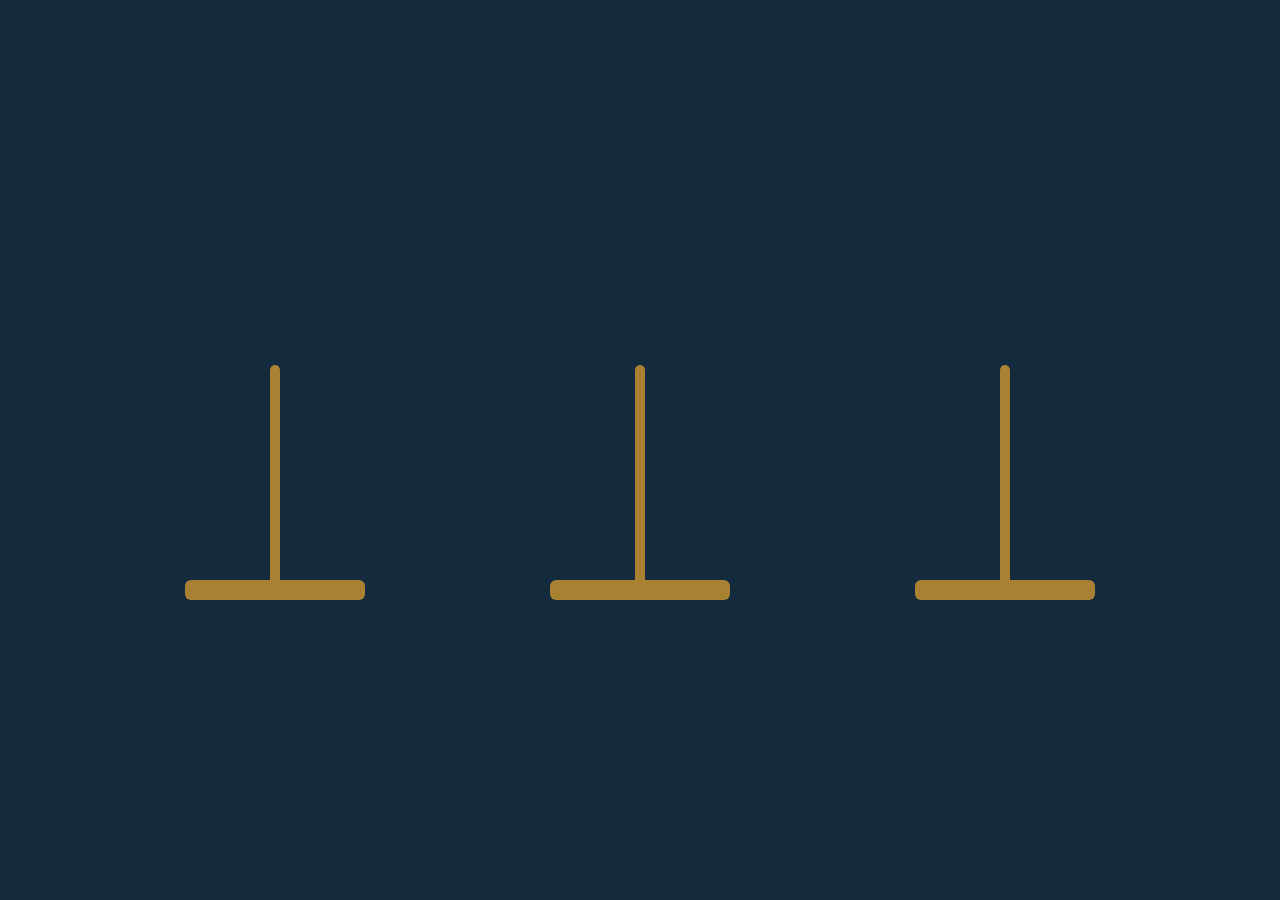
==== jogo.html @ 74db264c "desenhadas tprres na tela do jogo" ====
<!DOCTYPE html>
<html lang="pt-BR">
<head>
    <meta charset="UTF-8">
    <meta name="viewport" content="width=device-width, initial-scale=1.0">
    <title>Torre de Hanoi</title>
    <link rel="stylesheet" href="style.css">
</head>
<body>
    <div class="tabuleiro">
        <div class="torre" id="torre0">
            <div class="haste"></div>
            <div class="base"></div>
        </div>

        <div class="torre" id="torre1">
            <div class="haste"></div>
            <div class="base"></div>
        </div>

        <div class="torre" id="torre2">
            <div class="haste"></div>
            <div class="base"></div>
        </div>
</div>
---- style.css ----
* {
	box-sizing: border-box;
}

html, body {
	width: 100%;
	height: 100%;
	margin: 0;
}

body {
	min-height: 100vh;
	display: flex;
	align-items: center;
	justify-content: center;
	background: #132b3d;
	font-family: Verdana, sans-serif;
}

.menu {
	display: flex;
	flex-direction: column;
	align-items: center;
	justify-content: center;
	text-align: center;
	padding: 24px;
	transform: translateY(-40px);
}



h1 {
	margin: 0 0 24px;
	color: #f4d03f;
	font-size: 48px;
	font-weight: 700;
	line-height: 1.1;
}

button, .button {
	border: 0;
	border-radius: 10px;
	padding: 14px 28px;
	background: #f4d03f;
	color: #132b3d;
	font-family: Verdana, sans-serif;
	font-size: 18px;
	font-weight: 700;
	cursor: pointer;
	
}

button:hover {
	background: #e0b12c;
	color: white;
}

/* DEFINIÇÃO DAS TORRES E DOS DISCOS */
.tabuleiro {
	display: flex;
	flex-direction: row;
	justify-content: space-evenly;
	align-items: center;
	width: 100%;
	
}

.torre {
    position: relative;
    width: 180px;
    height: 300px;
}

.haste {
    position: absolute;
    bottom: 15px;
    left: 50%;
    transform: translateX(-50%);

    width: 10px;
    height: 220px;

    background-color: #a88132;
    border-radius: 5px;
}

.base {
    position: absolute;
    bottom: 0;

    width: 180px;
    height: 20px;

    background-color: #a88132;
    border-radius: 6px;
}
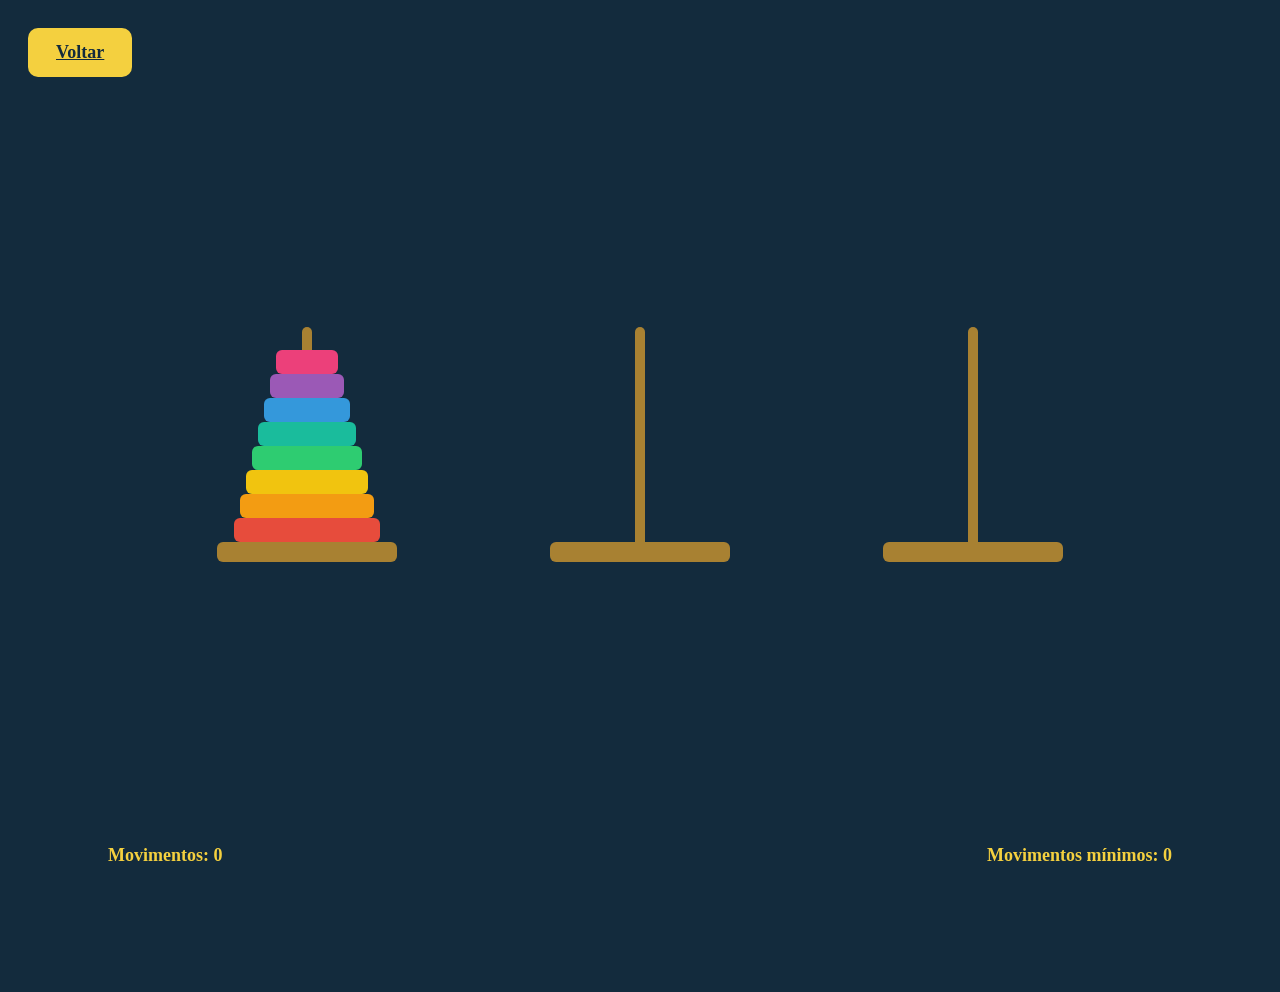
==== commit 3c805817: "feita exibição dos discos" ====
--- a/jogo.html
+++ b/jogo.html
@@ -7,6 +7,10 @@
     <link rel="stylesheet" href="style.css">
 </head>
 <body>
+    <div class="topo">
+        <a class="button" href="index.html">Voltar</a>
+    </div>
+
     <div class="tabuleiro">
         <div class="torre" id="torre0">
             <div class="haste"></div>
@@ -22,4 +26,13 @@
             <div class="haste"></div>
             <div class="base"></div>
         </div>
-</div>+    </div>
+
+    <div class="movimentacoes">
+        <p>Movimentos: <span id="contador">0</span></p>
+        <p>Movimentos mínimos: <span id="minimo">0</span></p>
+    </div>
+
+    <script src="script.js"></script>
+</body>
+</html>
--- a/style.css
+++ b/style.css
@@ -2,20 +2,18 @@
 	box-sizing: border-box;
 }
 
-html, body {
-	width: 100%;
-	height: 100%;
-	margin: 0;
-}
+
 
 body {
 	min-height: 100vh;
 	display: flex;
+	flex-direction: column;
 	align-items: center;
 	justify-content: center;
 	background: #132b3d;
-	font-family: Verdana, sans-serif;
+	font-family: Verdana;
 }
+
 
 .menu {
 	display: flex;
@@ -24,17 +22,29 @@
 	justify-content: center;
 	text-align: center;
 	padding: 24px;
-	transform: translateY(-40px);
+}
+
+.topo {
+    display: flex;
+    justify-content: flex-start;
+    width: 100%;
+    padding: 20px;
 }
 
 
 
 h1 {
-	margin: 0 0 24px;
 	color: #f4d03f;
 	font-size: 48px;
 	font-weight: 700;
-	line-height: 1.1;
+	
+}
+
+p {
+	color: #f4d03f;
+	font-size: 18px;
+	font-weight: 700;
+	
 }
 
 button, .button {
@@ -43,26 +53,31 @@
 	padding: 14px 28px;
 	background: #f4d03f;
 	color: #132b3d;
-	font-family: Verdana, sans-serif;
 	font-size: 18px;
 	font-weight: 700;
 	cursor: pointer;
 	
 }
 
-button:hover {
+button:hover , .button:hover {
 	background: #e0b12c;
 	color: white;
+}
+
+.movimentacoes{
+	display: flex;
+	justify-content: space-between;
+	padding: 100px;
+	width: 100%;
 }
 
 /* DEFINIÇÃO DAS TORRES E DOS DISCOS */
 .tabuleiro {
 	display: flex;
-	flex-direction: row;
 	justify-content: space-evenly;
 	align-items: center;
-	width: 100%;
-	
+	width: 90vw;
+	height: 70vh;
 }
 
 .torre {
@@ -94,3 +109,12 @@
     background-color: #a88132;
     border-radius: 6px;
 }
+
+.disco {
+	position: absolute;
+	left: 50%;
+	transform: translateX(-50%);
+	height: 24px;
+	border-radius: 6px;
+	z-index: 1;
+}
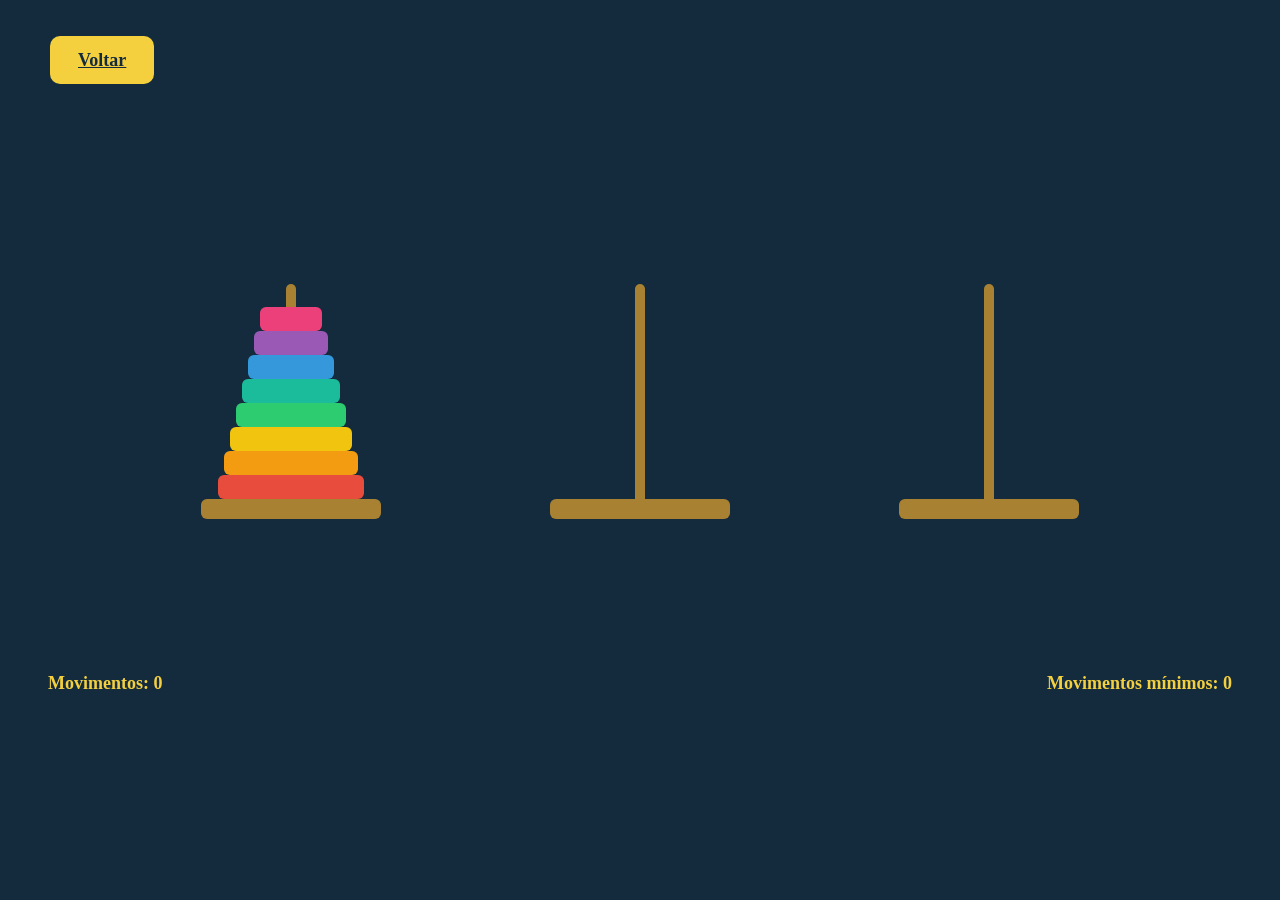
==== commit 72d3e75c: "feitas regras de movimentação e mensagens de erro" ====
--- a/jogo.html
+++ b/jogo.html
@@ -30,6 +30,7 @@
 
     <div class="movimentacoes">
         <p>Movimentos: <span id="contador">0</span></p>
+        <p><span id="mensagem"></span></p>
         <p>Movimentos mínimos: <span id="minimo">0</span></p>
     </div>
 
--- a/style.css
+++ b/style.css
@@ -5,13 +5,15 @@
 
 
 body {
-	min-height: 100vh;
+	min-height: 90vh;
 	display: flex;
 	flex-direction: column;
 	align-items: center;
 	justify-content: center;
 	background: #132b3d;
 	font-family: Verdana;
+	color: #f4d03f;
+	
 }
 
 
@@ -22,26 +24,31 @@
 	justify-content: center;
 	text-align: center;
 	padding: 24px;
+	gap: 24px;
+	height: 30vh;
 }
 
 .topo {
-    display: flex;
-    justify-content: flex-start;
-    width: 100%;
-    padding: 20px;
+	position: absolute;
+	top: 50px;
+	left: 50px;
 }
 
+ul {
+	padding-left: 20px;
 
+}
+li {
+	margin-bottom: 10px;
+}
 
 h1 {
-	color: #f4d03f;
 	font-size: 48px;
 	font-weight: 700;
 	
 }
 
 p {
-	color: #f4d03f;
 	font-size: 18px;
 	font-weight: 700;
 	
@@ -55,6 +62,8 @@
 	color: #132b3d;
 	font-size: 18px;
 	font-weight: 700;
+	text-align: center;
+	width: 200px;
 	cursor: pointer;
 	
 }
@@ -64,11 +73,30 @@
 	color: white;
 }
 
+.flex-row {
+	display: flex;
+	flex-direction: row;
+	align-items: center;
+	justify-content: space-between;
+	gap: 16px;
+}
+
 .movimentacoes{
 	display: flex;
 	justify-content: space-between;
-	padding: 100px;
-	width: 100%;
+	padding: 16px;
+	width: 95vw;
+}
+
+.instrucoes {
+	display: flex;
+	flex-direction: column;
+	align-items: center;
+	justify-content: center;
+	text-align: start;
+	padding: 24px;
+	gap: 24px;
+	height: auto;
 }
 
 /* DEFINIÇÃO DAS TORRES E DOS DISCOS */
@@ -76,14 +104,26 @@
 	display: flex;
 	justify-content: space-evenly;
 	align-items: center;
-	width: 90vw;
-	height: 70vh;
+	width: 95vw;
+	height: 60vh;
+}
+
+.torre-decoracao {
+	position: relative;
+	width: 180px;
+	height: 300px;
 }
 
 .torre {
     position: relative;
     width: 180px;
     height: 300px;
+}
+
+.torre.selecionada {
+	outline: 3px solid #f4d03f;
+	border-radius: 6px;
+	outline-offset: 6px;
 }
 
 .haste {
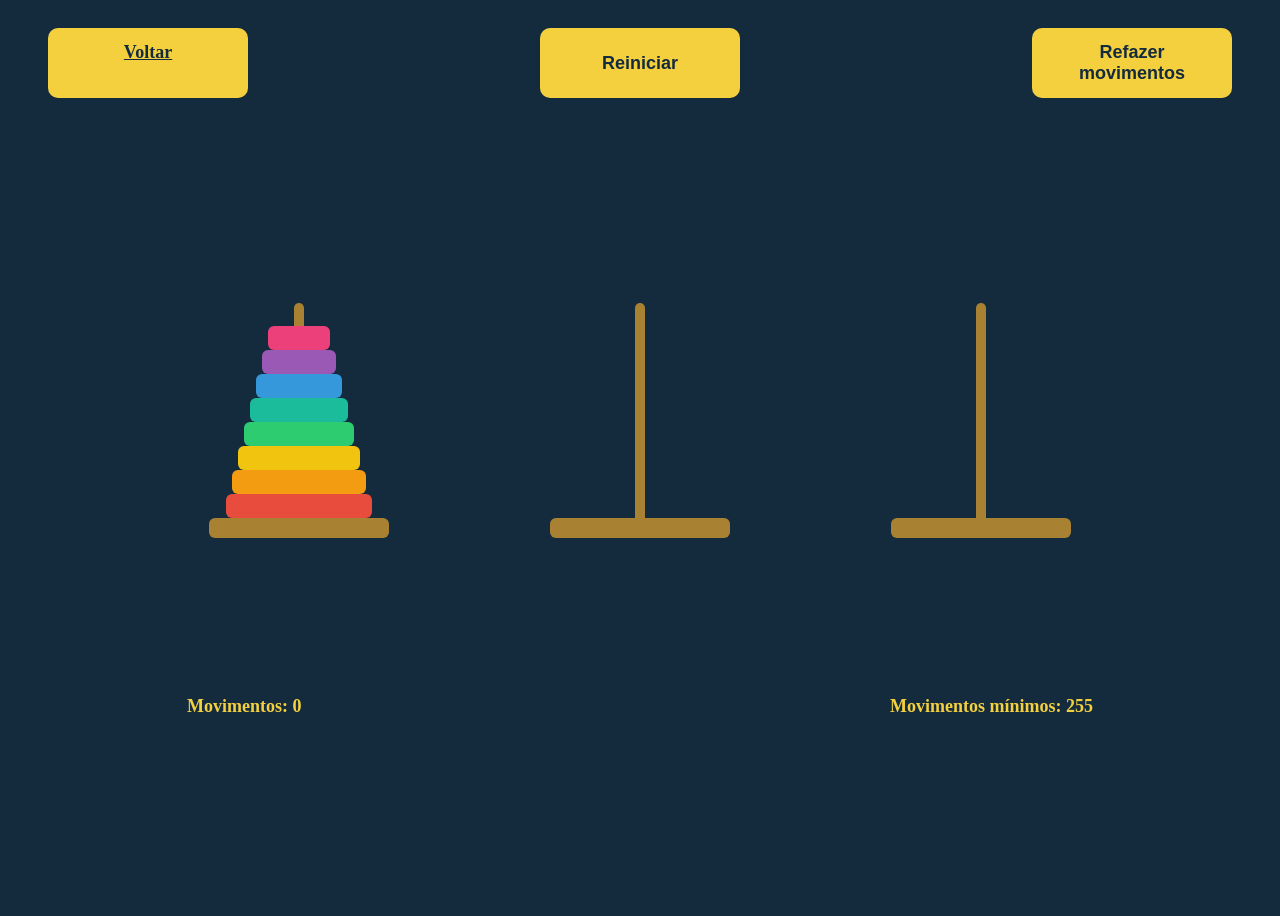
==== commit 54a4e33f: "feita opção de reiniciar o jogo e de refazer os movimentos" ====
--- a/jogo.html
+++ b/jogo.html
@@ -9,6 +9,8 @@
 <body>
     <div class="topo">
         <a class="button" href="index.html">Voltar</a>
+        <button class="button" id="reiniciar">Reiniciar</button>
+        <button class="button" id="refazer">Refazer movimentos</button>
     </div>
 
     <div class="tabuleiro">
@@ -28,7 +30,7 @@
         </div>
     </div>
 
-    <div class="movimentacoes">
+    <div class="informacoes">
         <p>Movimentos: <span id="contador">0</span></p>
         <p><span id="mensagem"></span></p>
         <p>Movimentos mínimos: <span id="minimo">0</span></p>
--- a/style.css
+++ b/style.css
@@ -5,15 +5,15 @@
 
 
 body {
-	min-height: 90vh;
+	min-height: 100vh;
 	display: flex;
 	flex-direction: column;
 	align-items: center;
-	justify-content: center;
 	background: #132b3d;
 	font-family: Verdana;
 	color: #f4d03f;
-	
+	padding: 20px;
+	gap: 20px;
 }
 
 
@@ -29,9 +29,12 @@
 }
 
 .topo {
-	position: absolute;
-	top: 50px;
-	left: 50px;
+	display: flex;
+	justify-content: space-between;
+	width: 100%;
+	max-width: 95vw;
+	padding: 0 16px;
+	gap: 16px;
 }
 
 ul {
@@ -81,11 +84,13 @@
 	gap: 16px;
 }
 
-.movimentacoes{
+.informacoes {
 	display: flex;
-	justify-content: space-between;
-	padding: 16px;
-	width: 95vw;
+	justify-content: space-around;
+	width: 100%;
+	max-width: 95vw;
+	padding: 0 16px;
+	gap: 16px;
 }
 
 .instrucoes {
@@ -104,8 +109,10 @@
 	display: flex;
 	justify-content: space-evenly;
 	align-items: center;
-	width: 95vw;
+	width: 100%;
+	max-width: 95vw;
 	height: 60vh;
+	padding: 0 16px;
 }
 
 .torre-decoracao {
